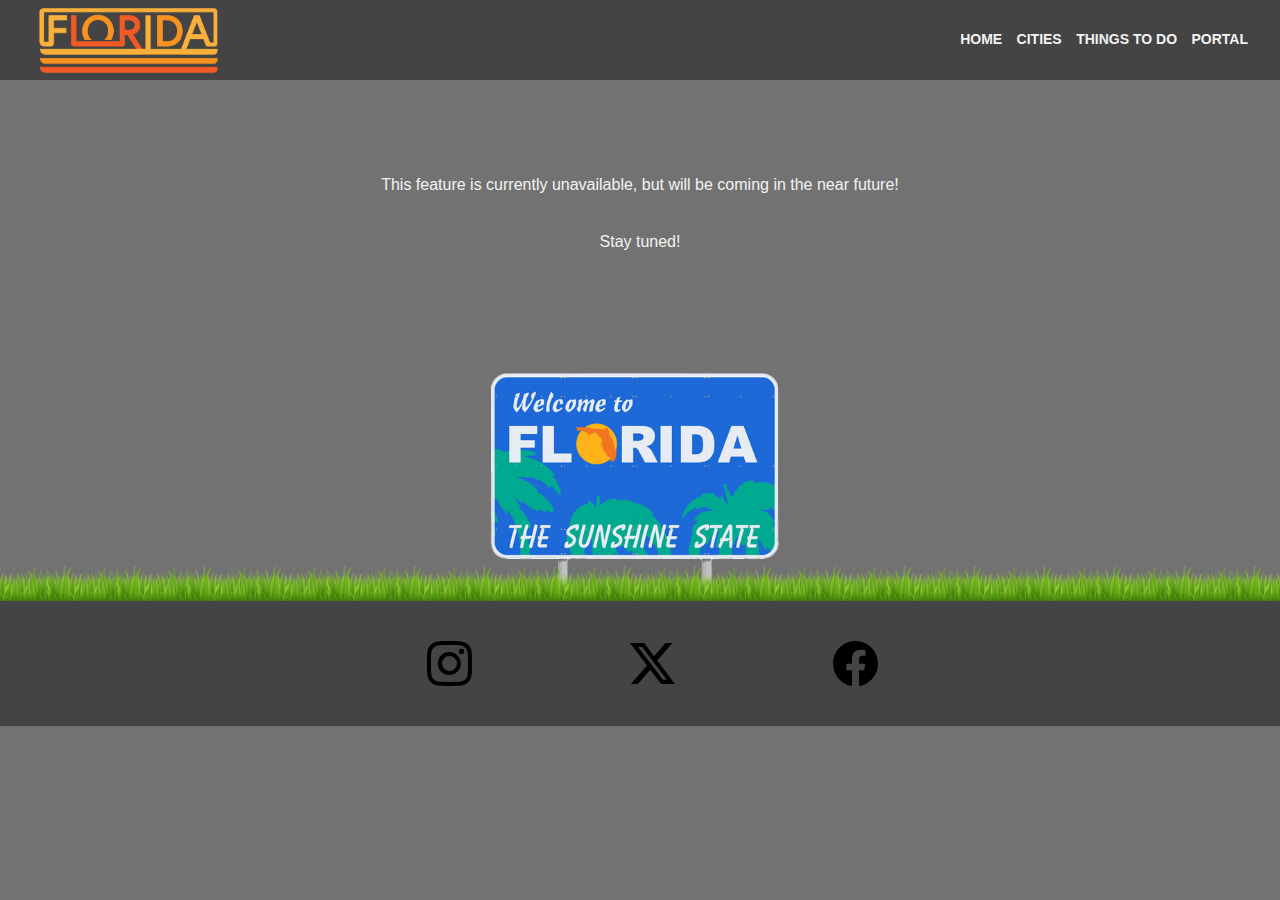
==== pay.html @ 9a3824f8 "Add html, css, and javascript files" ====
<!DOCTYPE html>
<html>
    <head>
        <link rel="stylesheet" href="css/styles.css">
        <link rel="stylesheet" href="css/pageStyles.css">
        <link rel="shortcut icon" href="assets/floridaIcon.png">

        <title>Pay Bills</title>
    </head>

    <body>
        <header class="menu">
            <div class="container">
                <a href="home.html"><img src="assets/logoOrange.png" alt="Florida Logo" class="logo"></a>
                <nav>
                    <ul>
                        <li><a href="home.html" class="highlightBar">Home</a></li>
                        <li>
                            <div class="dropdown">
                                <button class="dropbtn">Cities</button>
                                <ul class="dropdownContent">
                                    <li><a href="tallahassee.html" class="city">Tallahassee</a></li>
                                    <li><a href="pensacola.html" class="city">Pensacola</a></li>
                                    <li><a href="tampa.html" class="city">Tampa</a></li>
                                    <li><a href="miami.html" class="city">Miami</a></li>
                                    <li><a href="jacksonville.html" class="city">Jacksonville</a></li>
                                </ul>
                            </div>
                        </li>
                        <li><a href="todo.html" class="highlightBar">Things To Do</a></li>
                        <li>
                            <div class="dropdown">
                                <button class="dropbtn"><a href="portal.html" style="color: #f2f2f2; text-decoration: none;">Portal</a></button>
                                <ul class="dropContent" style="transform: translateX(-172px);">
                                    <li><a href="contact.html" class="port">Contact Us</a></li>
                                    <li><a href="pay.html" class="port">Pay Bills</a></li>
                                </ul>
                            </div>
                        </li>
                    </ul>
                </nav>
            </div>
        </header>

        <br style="line-height: 100px;">

        <section style="padding: 50px;">
            <p>This feature is currently unavailable, but will be coming in the near future!</p>
            <p>Stay tuned!</p>
        </section>

        <br style="line-height: 200px;">
        
        <section>
            <div class="grass">
                <img src="assets/sign.png" alt="Florida Sign" class="roadSign" id="center">
            </div>
        </section>

        <section style="background-color: #444; height: 125px;">
            <aside>
                <ul class="contactIcon">
                    <li><a href="https://www.instagram.com/florida/" target="_blank"><img style="height: 45px;" src="assets/instagram.svg" alt="Instagram" link></a></li>
                    <li><a href="https://twitter.com/visitflorida?lang=en" target="_blank"><img style="height: 45px;" src="assets/twitter-x.svg" alt="X" link></a></li>
                    <li><a href="https://www.facebook.com/VISITFLORIDA/" target="_blank"><img style="height: 45px;" src="assets/facebook.svg" alt="FaceBook" link></a></li>                        
                </ul>
            </aside>
        </section>

    </body>
</html>
---- css/styles.css ----
body {
    margin: 0;
    background: #727272;
    font-family:Verdana, Geneva, Tahoma, sans-serif;
    font-weight: 300;
}

.contactIcon {
    text-align: center;
    list-style: none;
    padding: 0;
    margin: 0;
}

.contactIcon li {
    display: inline-block;
    position: relative;
    margin-left: 2%;
    padding-top: 40px;
    padding-left: 5%;
    padding-right: 5%;
}

h1 {
    font-size: 2.5rem;
    text-align: center;
    color: #444;
    text-shadow: #ff9900 1px 2px 0px;
    text-transform: uppercase;
    cursor: default;
}

h2 {
    font-family: Arial, Helvetica, sans-serif;
    font-weight: 600;
    font-size: 2rem;
    text-align: left;
    color: #444;
    cursor: default;
}

.titleLine {
    padding-bottom: .5rem;
    border-bottom: 2.5px solid #ff9900
  }

h3 {
    margin-bottom: 0;
    cursor: default;
}

p {
    font-size: 1rem;
    padding: 1% 5%;
    text-align: center;
    color: #f2f2f2;
    cursor: default;
}

#center {
    position: relative;
    left: 50%;
    transform: translate(-50%);
    z-index: -1;
}

.roadSign {
    height: 250px;
    text-align: center;
}
  
.grass {
    width: 100%;
    margin: auto;
    background-image: url(../assets/grass.png);
    background-repeat: repeat-x;
    background-size: 70px 35px;
    background-position: center bottom;
    background-clip: border-box;
}

.call, .bills {
    visibility: hidden;
    text-align: center;
    font-size: 22px;
    font-weight: 600;
    color: #f2f2f2;
    transform: translateY(-45px);
    background-color: #727272;
    background-size: 100px;
}

td:hover > .call, td:hover > .bills{
    visibility: visible;
}
---- css/pageStyles.css ----
.container {
    width: 95%;
    margin: 0 auto;
}

.homeMenu {
    background-color: #444;
    height: 250px;
}

.menu {
    background: #444;
    height: 80px;
}

.menu::after {
    content: '';
    display: table;
    clear: both;
}

.logo {
    cursor: pointer;
    float: left;
    padding: px 0;
    height: 75px;
    padding-top: 2.5px;
}

.container nav {
    float: right;
}

.container nav ul {
    margin: 0;
    padding: 0;
    list-style: none;
}

.container nav li {
    display: inline-block;
    margin-left: 10px;
    padding-top: 0px;

    position: relative;
}

.highlightBar {
    color: #f2f2f2;
    padding: 31px 0px 31px;
    text-decoration: none;
    text-transform: uppercase;
    font-size: 14px;
    font-weight: 600;
}

.highlightBar:hover {
    color: #727272;
}

.highlightBar::before {
    content: '';
    display: block;
    height: 5px;
    background-color: #ff9900;

    position: absolute;
    bottom: 43px;
    width: 0%;

    transition: all ease-in-out 250ms;
}

.highlightBar:hover::before {
    width: 100%;
}

.dropbtn {
    color: #f2f2f2;
    background-color: #444;
    padding: 31px 0px 31px;
    text-transform: uppercase;
    font-size: 14px;
    font-weight: 600;
    border: none;
    cursor: pointer;
}

.dropdown {
    position: relative;
    display: inline-block;
}

.dropdownContent {
    display: none;
    position: absolute;
    background-color: #444;
    transform: translateX(-25px);
    z-index: 1;
}

.dropdownContent a, .dropContent a {
    color: #f2f2f2;
    padding: 10px 120px 10px 15px; 
    text-transform: uppercase;
    font-size: 14px;
    font-weight: 600;
    text-decoration: none;
    display: grid;
}

.dropContent {
    display: none;
    position: absolute;
    white-space: nowrap;
    background-color: #444;
    transform: translateX(-195px);
    z-index: 1;
}

.port {
    text-align: right;
    transform: translateX(100px);
}

.port:hover {
    color: #727272;
}

.port::before {
    content: '';
    display: grid;
    height: 3px;
    background-color: #ff9900;
    float: right;

    position: absolute;
    bottom: 35px;
    transform: translateX(-105px);
    width: 0%;

    transition: all ease-in-out 250ms;
}

.port:hover::before {
    width: 100%;
}

.city:hover {
    color: #727272;
}

.city::before {
    content: '';
    display: grid;
    height: 3px;
    background-color: #ff9900;

    position: absolute;
    bottom: 35px;
    transform: translateX(-25px);
    width: 0%;

    transition: all ease-in-out 250ms;
}

.city:hover::before {
    width: 100%;
}

.dropdown:hover .dropdownContent, .dropdown:hover .dropContent {
    display: grid;
}

.dropdown:hover .dropbtn {
    color: #727272;
}

#firstName, #lastName, #email, #emailV, #message {
    font-size: large;
    font-family: monospace;
}
  
#submit {
    background-color: #ff9900;
    border-color: #444;
    height: 40px;
    width: 200px;
    font-family: Verdana;
    font-size: 14px;
    font-weight: 600;
    text-transform: uppercase;
    color: #444;
}
  
#submit:hover {
    background-color: #444;
    border-color: #ff9900;
    color: #f2f2f2;
}
  
.warn {
    visibility: hidden;
    position: fixed;
    top: 0;
    right: 0;
    left: 0;
    height: 150vh;
    z-index: 20;
    background-color: #f2f2f250;
}
  
.done {
    visibility: hidden;
    position: fixed;
    top: 0;
    right: 0;
    left: 0;
    height: 150vh;
    z-index: 20;
    background-color: #f2f2f250;
}
  
.warn aside, .done aside {
    width: 400px;
    padding: 20px;
    margin: auto;
    margin-top: 25%;
    text-align: center;
    background-color: #f2f2f2;
    border-radius: 10px;
    box-shadow: 0 5px 5px 0 #444;
}
 
.warn aside h2, .done aside h2 {
    font-family: system-ui, -apple-system, BlinkMacSystemFont, 'Segoe UI', Roboto, Oxygen, Ubuntu, Cantarell, 'Open Sans', 'Helvetica Neue', sans-serif;
    text-align: center;
}
  
.warn aside p, .done aside p {
    color: #444; 
    margin: 0;
}
  
#close {
    margin-top: 30px;
    background-color: #444;
    border-radius: 25px;
    color: #f2f2f2;
    padding: 10px 25px;
    cursor: pointer;
}
  
#close:hover {
    background-color: #727272;
    color: #ff9900;
}

.doStuff {
    text-align: center;
    margin: auto;
}

.doStuff h2 {
    text-align: center;
    padding: 0;
}
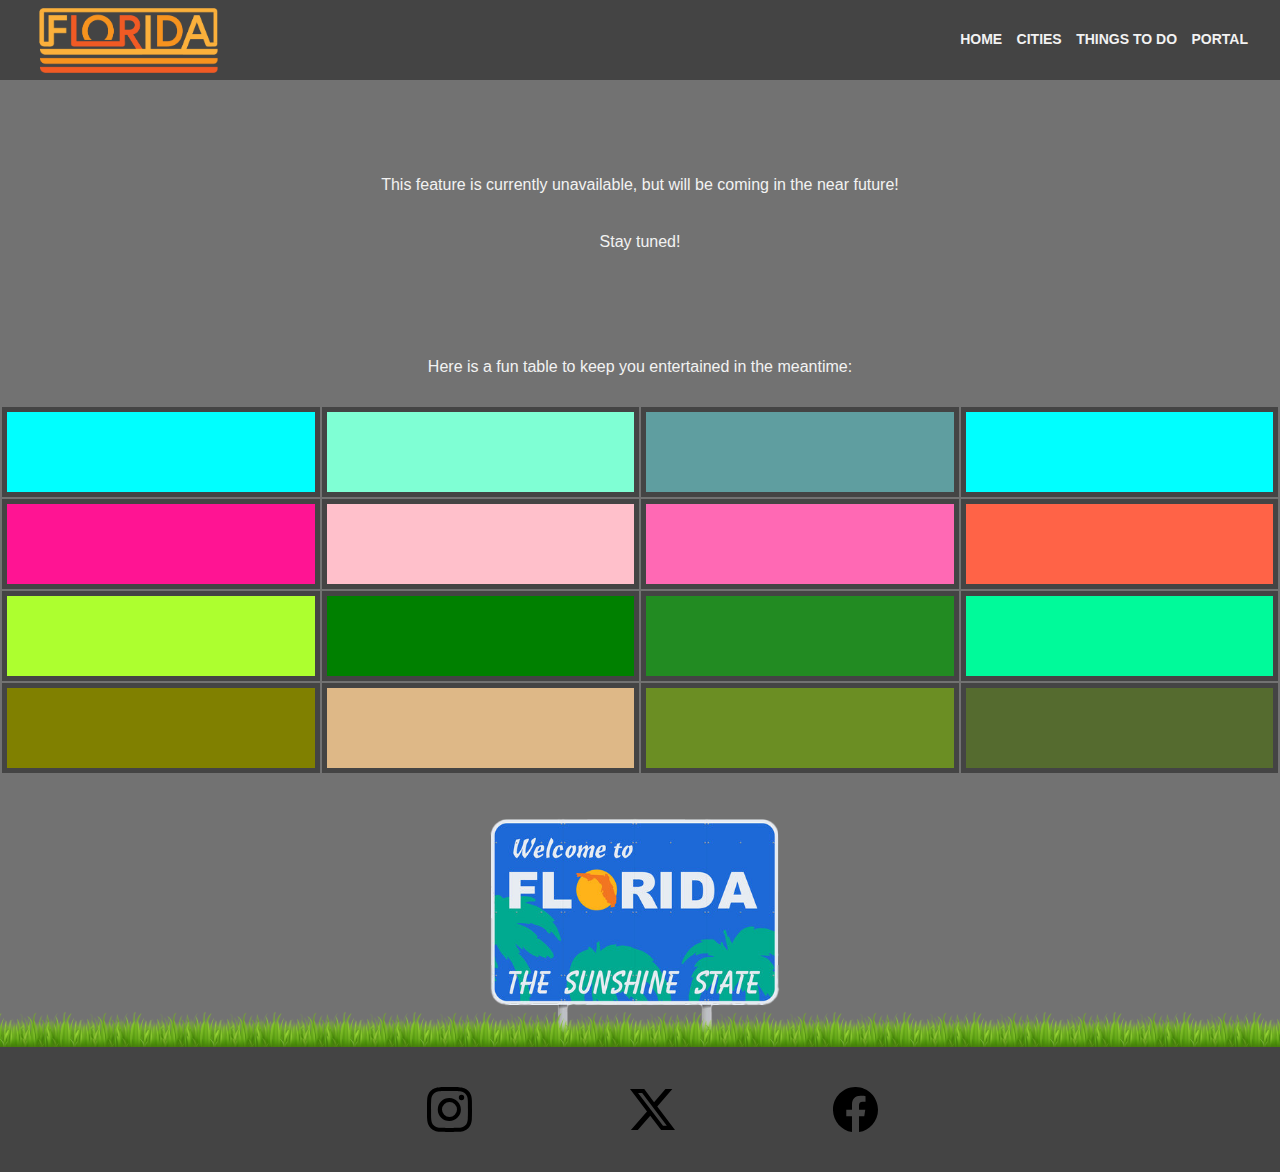
==== commit 77ec6381: "Update pay.html" ====
--- a/pay.html
+++ b/pay.html
@@ -11,10 +11,10 @@
     <body>
         <header class="menu">
             <div class="container">
-                <a href="home.html"><img src="assets/logoOrange.png" alt="Florida Logo" class="logo"></a>
+                <a href="index.html"><img src="assets/logoOrange.png" alt="Florida Logo" class="logo"></a>
                 <nav>
                     <ul>
-                        <li><a href="home.html" class="highlightBar">Home</a></li>
+                        <li><a href="index.html" class="highlightBar">Home</a></li>
                         <li>
                             <div class="dropdown">
                                 <button class="dropbtn">Cities</button>
@@ -49,6 +49,39 @@
             <p>Stay tuned!</p>
         </section>
 
+        <section>
+            <p>Here is a fun table to keep you entertained in the meantime:</p>
+            <table style="margin: auto; width: 100%;">
+                <tr>
+                    <td class="border" style="background-color: aqua;"></td>
+                    <td class="border" style="background-color: aquamarine;"></td>
+                    <td class="border" style="background-color: cadetblue"></td>
+                    <td class="border" style="background-color: cyan"></td>
+                </tr>
+
+                <tr>
+                    <td class="border" style="background-color: deeppink"></td>
+                    <td class="border" style="background-color: pink"></td>
+                    <td class="border" style="background-color: hotpink"></td>
+                    <td class="border" style="background-color: tomato"></td>                
+                </tr>
+
+                <tr>
+                    <td class="border" style="background-color: greenyellow"></td>
+                    <td class="border" style="background-color: green"></td>
+                    <td class="border" style="background-color: forestgreen"></td>
+                    <td class="border" style="background-color: mediumspringgreen"></td>
+                </tr>
+
+                <tr>
+                    <td class="border" style="background-color: olive"></td>
+                    <td class="border" style="background-color: burlywood"></td>
+                    <td class="border" style="background-color: olivedrab"></td>
+                    <td class="border" style="background-color: darkolivegreen"></td>
+                </tr>
+            </table>
+        </section>
+
         <br style="line-height: 200px;">
         
         <section>
@@ -68,4 +101,4 @@
         </section>
 
     </body>
-</html>+</html>
--- a/css/pageStyles.css
+++ b/css/pageStyles.css
@@ -264,4 +264,9 @@
 .doStuff h2 {
     text-align: center;
     padding: 0;
-}+}
+
+.border {
+    border: 5px solid #444;
+    padding: 40px;
+}
